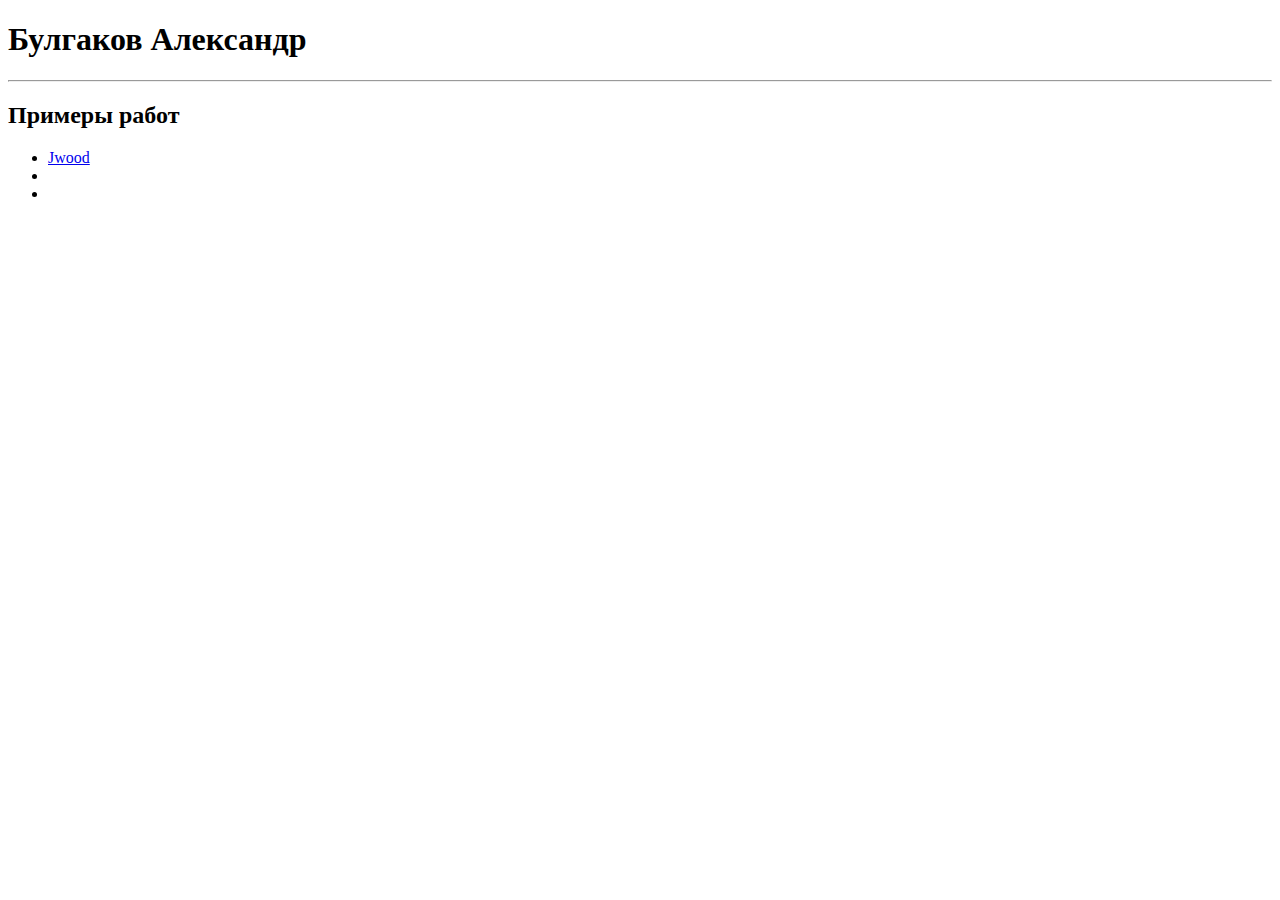
==== index.html @ 84c462d0 "add portfolio" ====
<!DOCTYPE html>
<html lang="en">
<head>
  <meta charset="UTF-8">
  <title>Булгаков Александр</title>
</head>
<body>
  <h1>Булгаков Александр</h1>
  <hr>
  <h2>Примеры работ</h2>
  <ul>
    <li><a href="portfolio/jwood/index.html">Jwood</a></li>
    <li><a href="#"></a></li>
    <li><a href="#"></a></li>
  </ul>
</body>
</html>
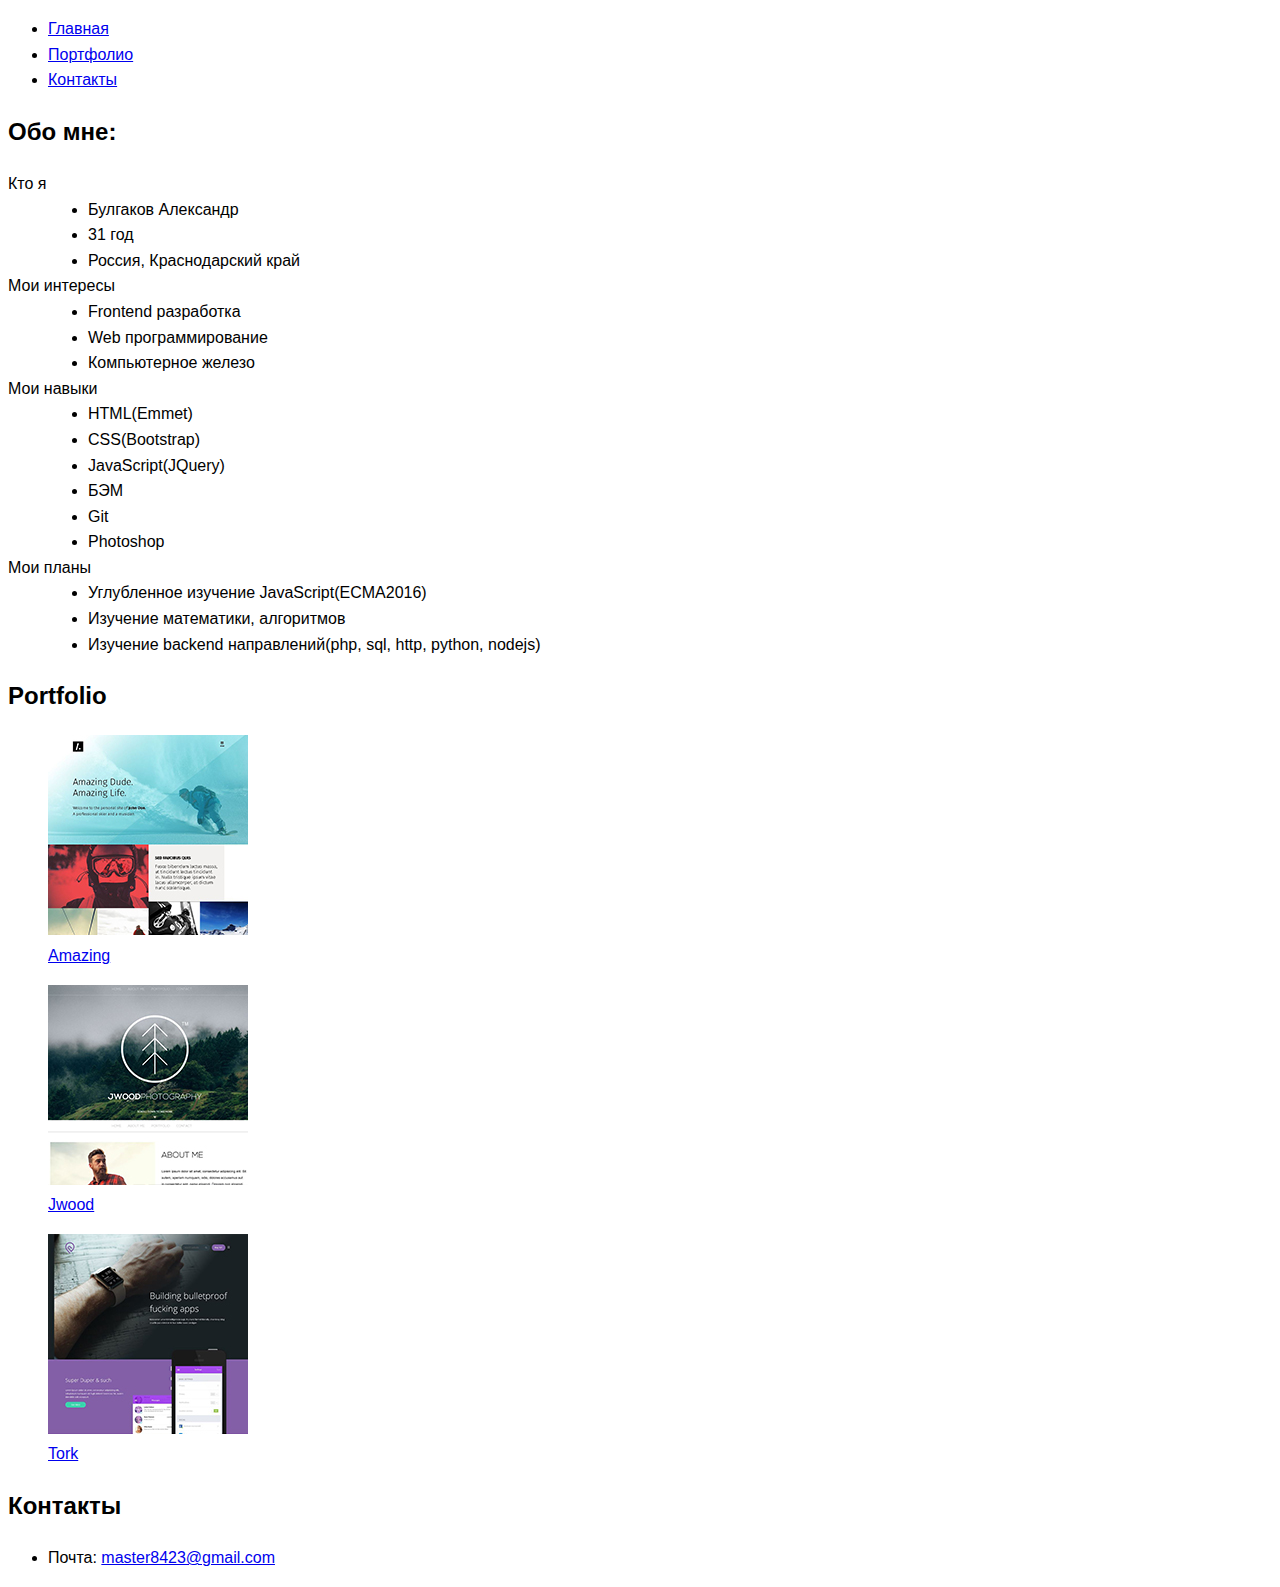
==== commit 7f11301b: "update" ====
--- a/index.html
+++ b/index.html
@@ -1,17 +1,162 @@
 <!DOCTYPE html>
-<html lang="en">
+<html>
+
 <head>
-  <meta charset="UTF-8">
-  <title>Булгаков Александр</title>
+
+	<meta charset="utf-8">
+
+	<title>Title</title>
+	<meta name="description" content="">
+
+	<meta http-equiv="X-UA-Compatible" content="IE=edge">
+	<meta name="viewport" content="width=device-width, initial-scale=1, maximum-scale=1">
+
+	<!-- Template Basic Images Start -->
+	<meta property="og:image" content="path/to/image.jpg">
+	<link rel="shortcut icon" href="img/favicon/favicon.ico" type="image/x-icon">
+	<link rel="apple-touch-icon" href="img/favicon/apple-touch-icon.png">
+	<link rel="apple-touch-icon" sizes="72x72" href="img/favicon/apple-touch-icon-72x72.png">
+	<link rel="apple-touch-icon" sizes="114x114" href="img/favicon/apple-touch-icon-114x114.png">
+	<!-- Template Basic Images End -->
+
+	<!-- Bootstrap (latest) Grid Styles Only -->
+	<!-- if you are using bootstrap sass mixins you can remove this code -->
+
+	<!-- Header CSS (first screen styles from header.min.css) - inserted in the build of the project -->
+	<style>::-webkit-input-placeholder{color:#666;opacity:1}:-moz-placeholder{color:#666;opacity:1}::-moz-placeholder{color:#666;opacity:1}:-ms-input-placeholder{color:#666;opacity:1}body input:focus:required:invalid,body input:required:valid,body textarea:focus:required:invalid,body textarea:required:valid{color:#666}body{font-size:16px;min-width:320px;position:relative;line-height:1.6;font-family:Verdana,sans-serif;overflow-x:hidden}</style>
+
+	<!-- Load CSS, CSS Localstorage & WebFonts Main Function -->
+	<script>!function(e){"use strict";function t(e,t,n){e.addEventListener?e.addEventListener(t,n,!1):e.attachEvent&&e.attachEvent("on"+t,n)};function n(t,n){return e.localStorage&&localStorage[t+"_content"]&&localStorage[t+"_file"]===n};function a(t,a){if(e.localStorage&&e.XMLHttpRequest)n(t,a)?o(localStorage[t+"_content"]):l(t,a);else{var s=r.createElement("link");s.href=a,s.id=t,s.rel="stylesheet",s.type="text/css",r.getElementsByTagName("head")[0].appendChild(s),r.cookie=t}}function l(e,t){var n=new XMLHttpRequest;n.open("GET",t,!0),n.onreadystatechange=function(){4===n.readyState&&200===n.status&&(o(n.responseText),localStorage[e+"_content"]=n.responseText,localStorage[e+"_file"]=t)},n.send()}function o(e){var t=r.createElement("style");t.setAttribute("type","text/css"),r.getElementsByTagName("head")[0].appendChild(t),t.styleSheet?t.styleSheet.cssText=e:t.innerHTML=e}var r=e.document;e.loadCSS=function(e,t,n){var a,l=r.createElement("link");if(t)a=t;else{var o;o=r.querySelectorAll?r.querySelectorAll("style,link[rel=stylesheet],script"):(r.body||r.getElementsByTagName("head")[0]).childNodes,a=o[o.length-1]}var s=r.styleSheets;l.rel="stylesheet",l.href=e,l.media="only x",a.parentNode.insertBefore(l,t?a:a.nextSibling);var c=function(e){for(var t=l.href,n=s.length;n--;)if(s[n].href===t)return e();setTimeout(function(){c(e)})};return l.onloadcssdefined=c,c(function(){l.media=n||"all"}),l},e.loadLocalStorageCSS=function(l,o){n(l,o)||r.cookie.indexOf(l)>-1?a(l,o):t(e,"load",function(){a(l,o)})}}(this);</script>
+
+	<!-- Load Fonts CSS Start -->
+	<script>
+		loadCSS( "css/fonts.min.css?ver=1.0.0", false, "all" ); // Loading fonts, if the site is located in a subfolder
+		// loadLocalStorageCSS( "webfonts", "css/fonts.min.css?ver=1.0.0" ); // Loading fonts, if the site is at the root
+	</script>
+	<!-- Load Fonts CSS End -->
+
+	<!-- Load Custom CSS Start -->
+	
+	
+	<script>loadCSS( "css/main.min.css?ver=1.0.0", false, "all" );</script>
+	<!-- Load Custom CSS End -->
+
+	<!-- Load Custom CSS Compiled without JS Start -->
+	<noscript>
+		<link rel="stylesheet" href="css/fonts.min.css">
+		<link rel="stylesheet" href="css/main.min.css">
+	</noscript>
+	<!-- Load Custom CSS Compiled without JS End -->
+
+	<!-- Custom Browsers Color Start -->
+	<!-- Chrome, Firefox OS and Opera -->
+	<meta name="theme-color" content="#000">
+	<!-- Windows Phone -->
+	<meta name="msapplication-navbutton-color" content="#000">
+	<!-- iOS Safari -->
+	<meta name="apple-mobile-web-app-status-bar-style" content="#000">
+	<!-- Custom Browsers Color End -->
+
 </head>
+
 <body>
-  <h1>Булгаков Александр</h1>
-  <hr>
-  <h2>Примеры работ</h2>
-  <ul>
-    <li><a href="portfolio/jwood/index.html">Jwood</a></li>
-    <li><a href="#"></a></li>
-    <li><a href="#"></a></li>
-  </ul>
+
+	<!-- Custom HTML -->
+	<header class="header">
+		<nav class="menu">
+			<ul>
+				<li><a href="#">Главная</a></li>
+				<li><a href="#">Портфолио</a></li>
+				<li><a href="#">Контакты</a></li>
+			</ul>
+		</nav>
+	</header>
+
+	<section class="about">
+		<h2>Обо мне:</h2>
+		<dl>
+			<dt>Кто я</dt>
+			<dd>
+				<ul>
+					<li>Булгаков Александр</li>
+					<li>31 год</li>
+					<li>Россия, Краснодарский край</li>
+				</ul>
+			</dd>
+
+			<dt>Мои интересы</dt>
+			<dd>
+				<ul>
+					<li>Frontend разработка</li>
+					<li>Web программирование</li>
+					<li>Компьютерное железо</li>
+				</ul>
+			</dd>
+
+			<dt>Мои навыки</dt>
+			<dd>
+				<ul>
+					<li>HTML(Emmet)</li>
+					<li>CSS(Bootstrap)</li>
+					<li>JavaScript(JQuery)</li>
+					<li>БЭМ</li>
+					<li>Git</li>
+					<li>Photoshop</li>
+				</ul>
+			</dd>
+
+			<dt>Мои планы</dt>
+			<dd>
+				<ul>
+					<li>Углубленное изучение JavaScript(ECMA2016)</li>
+					<li>Изучение математики, алгоритмов</li>
+					<li>Изучение backend направлений(php, sql, http, python, nodejs)</li>
+				</ul>
+			</dd>
+		</dl>
+	</section>
+
+	<section class="portfolio">
+		<h2>Portfolio</h2>
+		<div class="portfolio__items">
+
+				<a href="portfolio/amazing/index.html" class="portfolio__item" target="_blank">
+				<figure>
+					<img src="img/macket-img/amazing.jpg" alt="">
+					<figcaption>Amazing</figcaption>
+				</figure>
+				</a>
+	
+				<a href="portfolio/jwood/index.html" class="portfolio__item" target="_blank">
+					<figure>
+						<img src="img/macket-img/jwood.jpg" alt="">
+						<figcaption>Jwood</figcaption>
+					</figure>
+				</a>
+	
+				<a href="portfolio/tork/index.html" class="portfolio__item" target="_blank">
+					<figure>
+						<img src="img/macket-img/tork.jpg" alt="">
+						<figcaption>Tork</figcaption>
+					</figure>
+				</a>
+		</div>
+	</section>
+
+	<section class="contacts">
+		<h2>Контакты</h2>
+		<ul>
+			<li>Почта: <a href="mailto:master8423@gmail.com">master8423@gmail.com</a></li>
+		</ul>
+	</section>
+
+	<!-- Optimized loading JS Start -->
+	<script>var scr = {"scripts":[
+		{"src" : "js/libs.min.js", "async" : false},
+		{"src" : "js/common.js", "async" : false}
+		]};!function(t,n,r){"use strict";var c=function(t){if("[object Array]"!==Object.prototype.toString.call(t))return!1;for(var r=0;r<t.length;r++){var c=n.createElement("script"),e=t[r];c.src=e.src,c.async=e.async,n.body.appendChild(c)}return!0};t.addEventListener?t.addEventListener("load",function(){c(r.scripts);},!1):t.attachEvent?t.attachEvent("onload",function(){c(r.scripts)}):t.onload=function(){c(r.scripts)}}(window,document,scr);
+	</script>
+	<!-- Optimized loading JS End -->
+
 </body>
-</html>+</html>
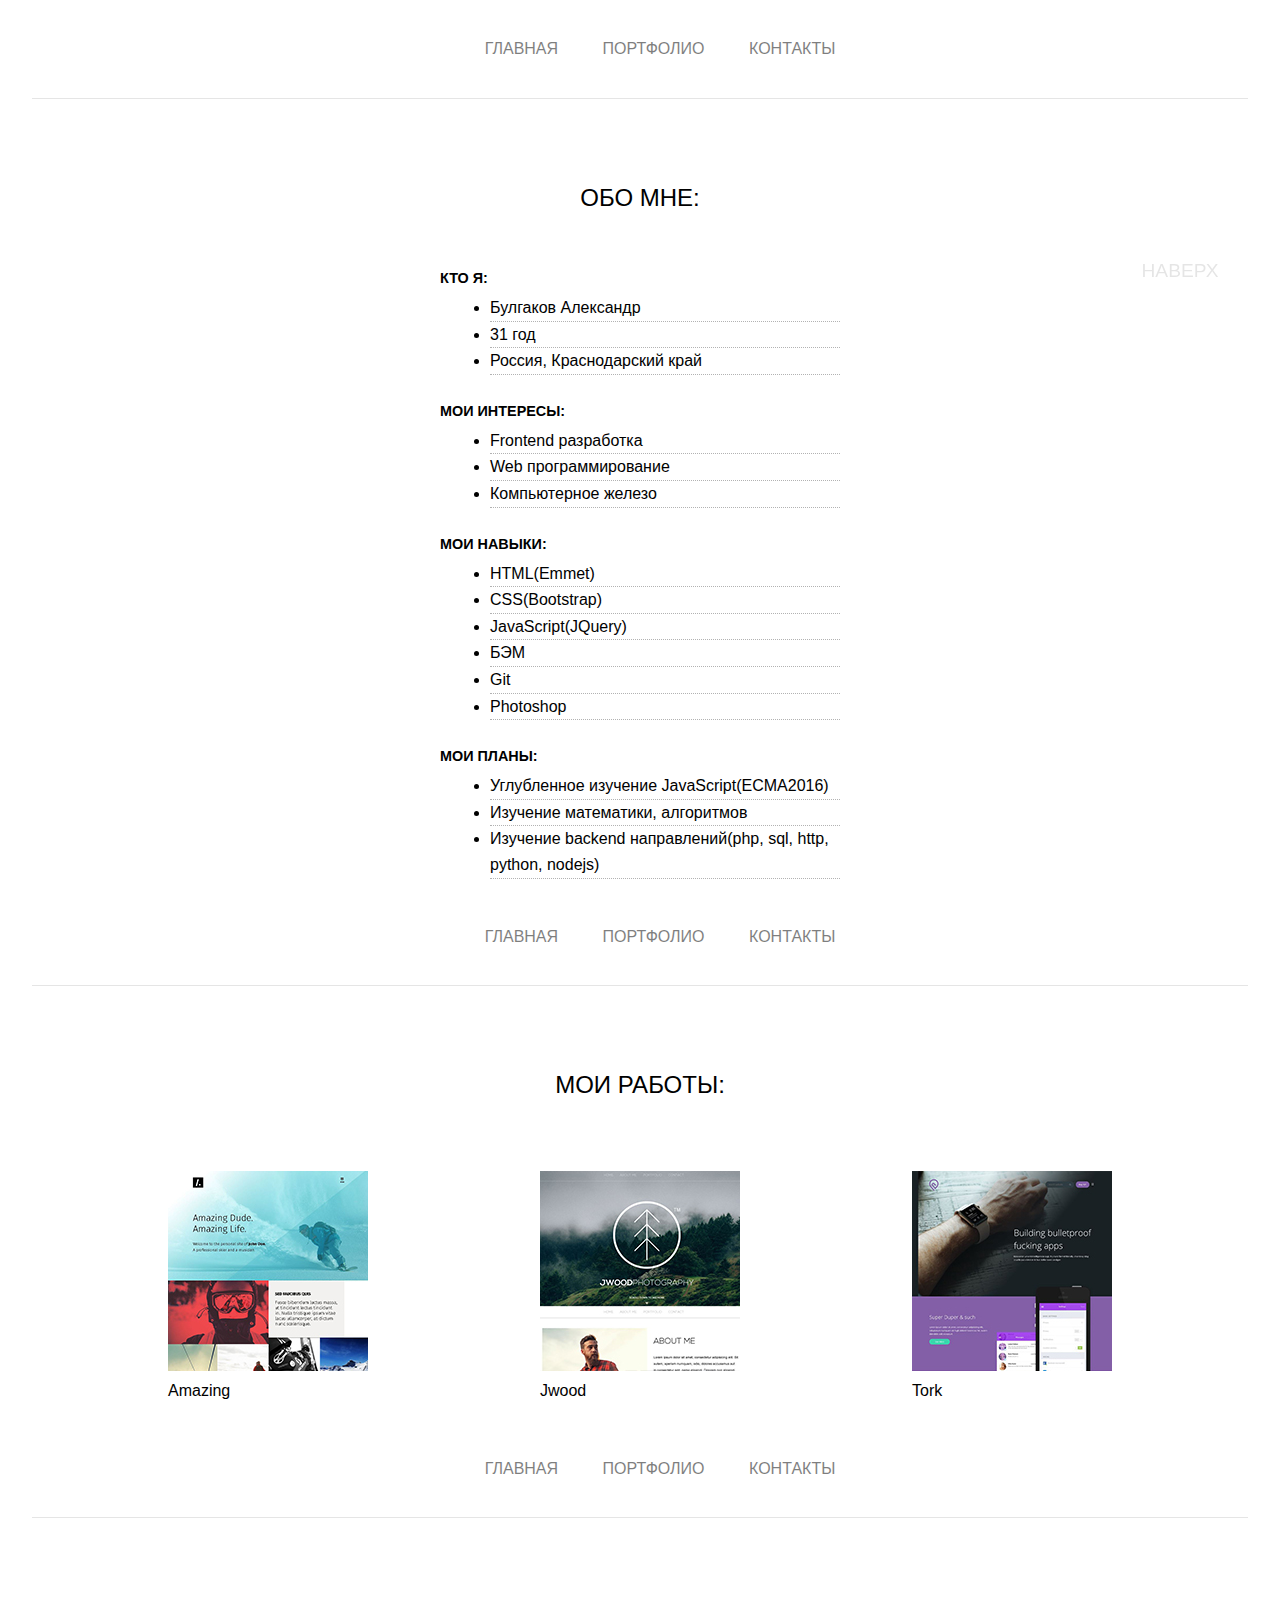
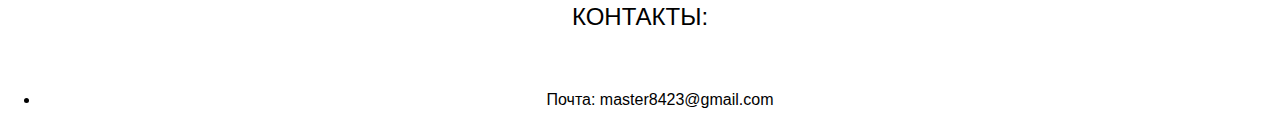
==== commit 75b13cf6: "add style" ====
--- a/index.html
+++ b/index.html
@@ -23,7 +23,7 @@
 	<!-- if you are using bootstrap sass mixins you can remove this code -->
 
 	<!-- Header CSS (first screen styles from header.min.css) - inserted in the build of the project -->
-	<style>::-webkit-input-placeholder{color:#666;opacity:1}:-moz-placeholder{color:#666;opacity:1}::-moz-placeholder{color:#666;opacity:1}:-ms-input-placeholder{color:#666;opacity:1}body input:focus:required:invalid,body input:required:valid,body textarea:focus:required:invalid,body textarea:required:valid{color:#666}body{font-size:16px;min-width:320px;position:relative;line-height:1.6;font-family:Verdana,sans-serif;overflow-x:hidden}</style>
+	<style>.about h2,.menu{text-align:center}.about dt,.about h2,.menu a{text-transform:uppercase}::-webkit-input-placeholder{color:#666;opacity:1}:-moz-placeholder{color:#666;opacity:1}::-moz-placeholder{color:#666;opacity:1}:-ms-input-placeholder{color:#666;opacity:1}body input:focus:required:invalid,body input:required:valid,body textarea:focus:required:invalid,body textarea:required:valid{color:#666}*{-webkit-box-sizing:border-box;box-sizing:border-box;-webkit-transition-duration:.2s;transition-duration:.2s}body{font-size:16px;min-width:320px;position:relative;line-height:1.6;font-family:Verdana,sans-serif;overflow-x:hidden;list-style-type:none;padding:0;margin:0}a{text-decoration:none;color:#000}.menu{border-bottom:1px solid rgba(0,0,0,.1);width:95%;margin:0 auto 80px}.menu li{display:inline-block;margin:0 20px}.menu a{display:block;padding:20px 0;opacity:.5}.menu a:hover{opacity:1}.about h2{font-size:1.5em;font-weight:100;margin-bottom:50px}.about dl{min-width:200px;max-width:400px;margin:auto}.about dt{font-weight:700;font-size:.9em;margin-bottom:5px}.about dt:after{content:":"}.about dd{margin-left:10px;margin-bottom:25px}.about li{border-bottom:1px dotted rgba(0,0,0,.3)}</style>
 
 	<!-- Load CSS, CSS Localstorage & WebFonts Main Function -->
 	<script>!function(e){"use strict";function t(e,t,n){e.addEventListener?e.addEventListener(t,n,!1):e.attachEvent&&e.attachEvent("on"+t,n)};function n(t,n){return e.localStorage&&localStorage[t+"_content"]&&localStorage[t+"_file"]===n};function a(t,a){if(e.localStorage&&e.XMLHttpRequest)n(t,a)?o(localStorage[t+"_content"]):l(t,a);else{var s=r.createElement("link");s.href=a,s.id=t,s.rel="stylesheet",s.type="text/css",r.getElementsByTagName("head")[0].appendChild(s),r.cookie=t}}function l(e,t){var n=new XMLHttpRequest;n.open("GET",t,!0),n.onreadystatechange=function(){4===n.readyState&&200===n.status&&(o(n.responseText),localStorage[e+"_content"]=n.responseText,localStorage[e+"_file"]=t)},n.send()}function o(e){var t=r.createElement("style");t.setAttribute("type","text/css"),r.getElementsByTagName("head")[0].appendChild(t),t.styleSheet?t.styleSheet.cssText=e:t.innerHTML=e}var r=e.document;e.loadCSS=function(e,t,n){var a,l=r.createElement("link");if(t)a=t;else{var o;o=r.querySelectorAll?r.querySelectorAll("style,link[rel=stylesheet],script"):(r.body||r.getElementsByTagName("head")[0]).childNodes,a=o[o.length-1]}var s=r.styleSheets;l.rel="stylesheet",l.href=e,l.media="only x",a.parentNode.insertBefore(l,t?a:a.nextSibling);var c=function(e){for(var t=l.href,n=s.length;n--;)if(s[n].href===t)return e();setTimeout(function(){c(e)})};return l.onloadcssdefined=c,c(function(){l.media=n||"all"}),l},e.loadLocalStorageCSS=function(l,o){n(l,o)||r.cookie.indexOf(l)>-1?a(l,o):t(e,"load",function(){a(l,o)})}}(this);</script>
@@ -62,12 +62,12 @@
 <body>
 
 	<!-- Custom HTML -->
-	<header class="header">
+	<header class="header" id="main">
 		<nav class="menu">
 			<ul>
-				<li><a href="#">Главная</a></li>
-				<li><a href="#">Портфолио</a></li>
-				<li><a href="#">Контакты</a></li>
+				<li><a href="#main">Главная</a></li>
+				<li><a href="#portfolio">Портфолио</a></li>
+				<li><a href="#contacts">Контакты</a></li>
 			</ul>
 		</nav>
 	</header>
@@ -116,8 +116,16 @@
 		</dl>
 	</section>
 
+	<nav class="menu" id="portfolio">
+			<ul>
+				<li><a href="#main">Главная</a></li>
+				<li><a href="#portfolio">Портфолио</a></li>
+				<li><a href="#contacts">Контакты</a></li>
+			</ul>
+		</nav>
+
 	<section class="portfolio">
-		<h2>Portfolio</h2>
+		<h2>Мои работы:</h2>
 		<div class="portfolio__items">
 
 				<a href="portfolio/amazing/index.html" class="portfolio__item" target="_blank">
@@ -143,13 +151,24 @@
 		</div>
 	</section>
 
-	<section class="contacts">
-		<h2>Контакты</h2>
+	<nav class="menu" id="contacts">
+			<ul>
+				<li><a href="#main">Главная</a></li>
+				<li><a href="#portfolio">Портфолио</a></li>
+				<li><a href="#contacts">Контакты</a></li>
+			</ul>
+		</nav>
+
+	<section class="contacts" >
+		<h2>Контакты:</h2>
 		<ul>
 			<li>Почта: <a href="mailto:master8423@gmail.com">master8423@gmail.com</a></li>
 		</ul>
 	</section>
 
+	<a class="top" href="#main">Наверх</a>
+
+	
 	<!-- Optimized loading JS Start -->
 	<script>var scr = {"scripts":[
 		{"src" : "js/libs.min.js", "async" : false},
--- a/css/main.min.css
+++ b/css/main.min.css
@@ -0,0 +1 @@
+.contacts h2,.portfolio h2{font-size:1.5em;font-weight:100}.contacts h2,.portfolio h2,.top{text-align:center;text-transform:uppercase}.portfolio h2{margin-bottom:50px}.portfolio__items{max-width:80%;margin:auto;display:-webkit-box;display:-webkit-flex;display:-ms-flexbox;display:flex;-webkit-box-pack:justify;-webkit-justify-content:space-between;-ms-flex-pack:justify;justify-content:space-between}.portfolio__item,.top{display:block}.contacts{text-align:center}.contacts h2{margin-bottom:50px}.top{position:fixed;right:0;top:0;bottom:0;width:200px;padding-top:20%;font-size:1.2em;opacity:.1}.top:hover{opacity:1;background-color:rgba(153,153,153,.1)}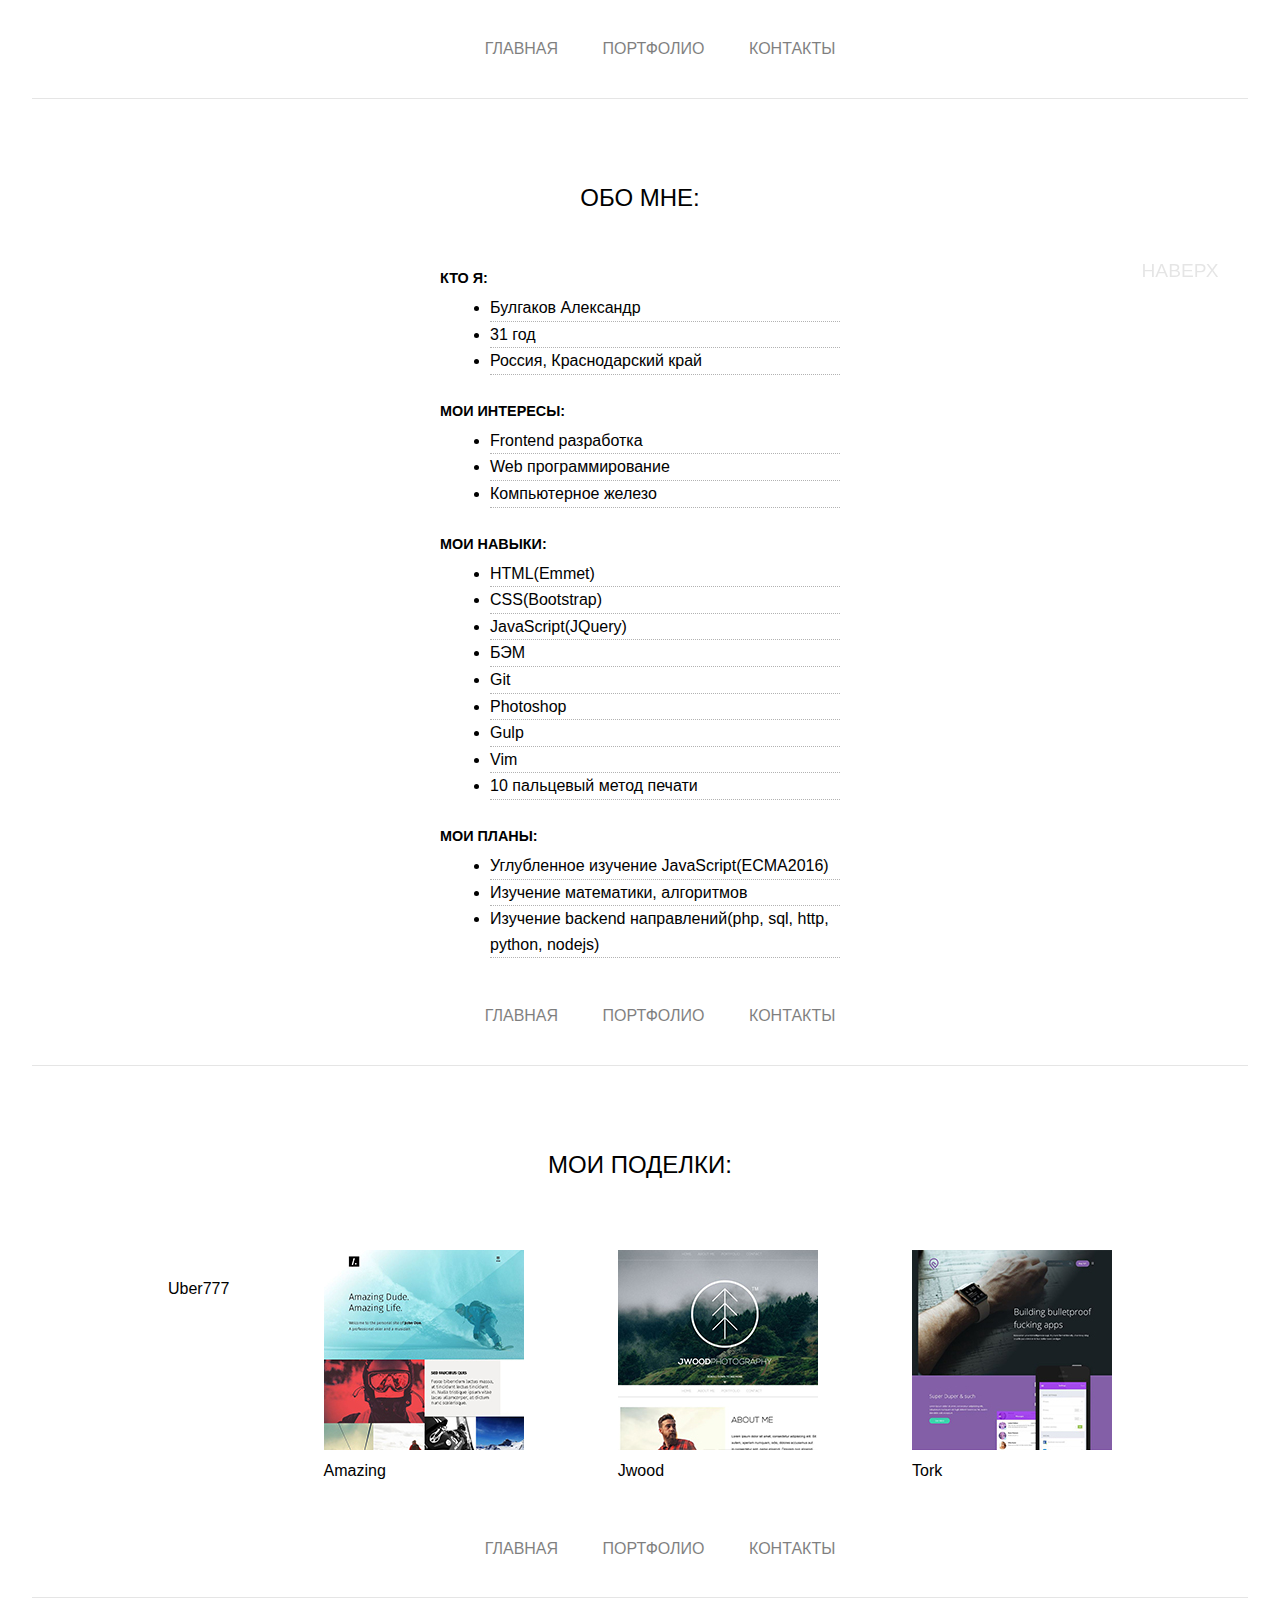
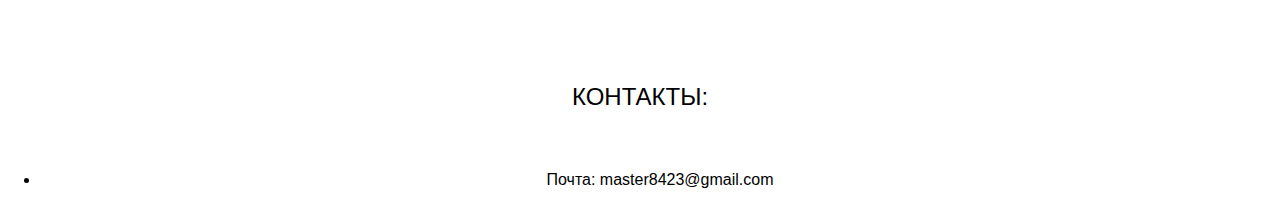
==== commit e954e095: "add new theme uber777" ====
--- a/index.html
+++ b/index.html
@@ -102,6 +102,9 @@
 					<li>БЭМ</li>
 					<li>Git</li>
 					<li>Photoshop</li>
+          <li>Gulp</li>
+          <li>Vim</li>
+          <li>10 пальцевый метод печати</li>
 				</ul>
 			</dd>
 
@@ -125,8 +128,16 @@
 		</nav>
 
 	<section class="portfolio">
-		<h2>Мои работы:</h2>
+		<h2>Мои поделки:</h2>
 		<div class="portfolio__items">
+
+				<a href="portfolio/uber777/index.html" class="portfolio__item" target="_blank">
+				<figure>
+					<img src="img/macket-img/uber777.jpg" alt="">
+					<figcaption>Uber777</figcaption>
+				</figure>
+				</a>
+	
 
 				<a href="portfolio/amazing/index.html" class="portfolio__item" target="_blank">
 				<figure>
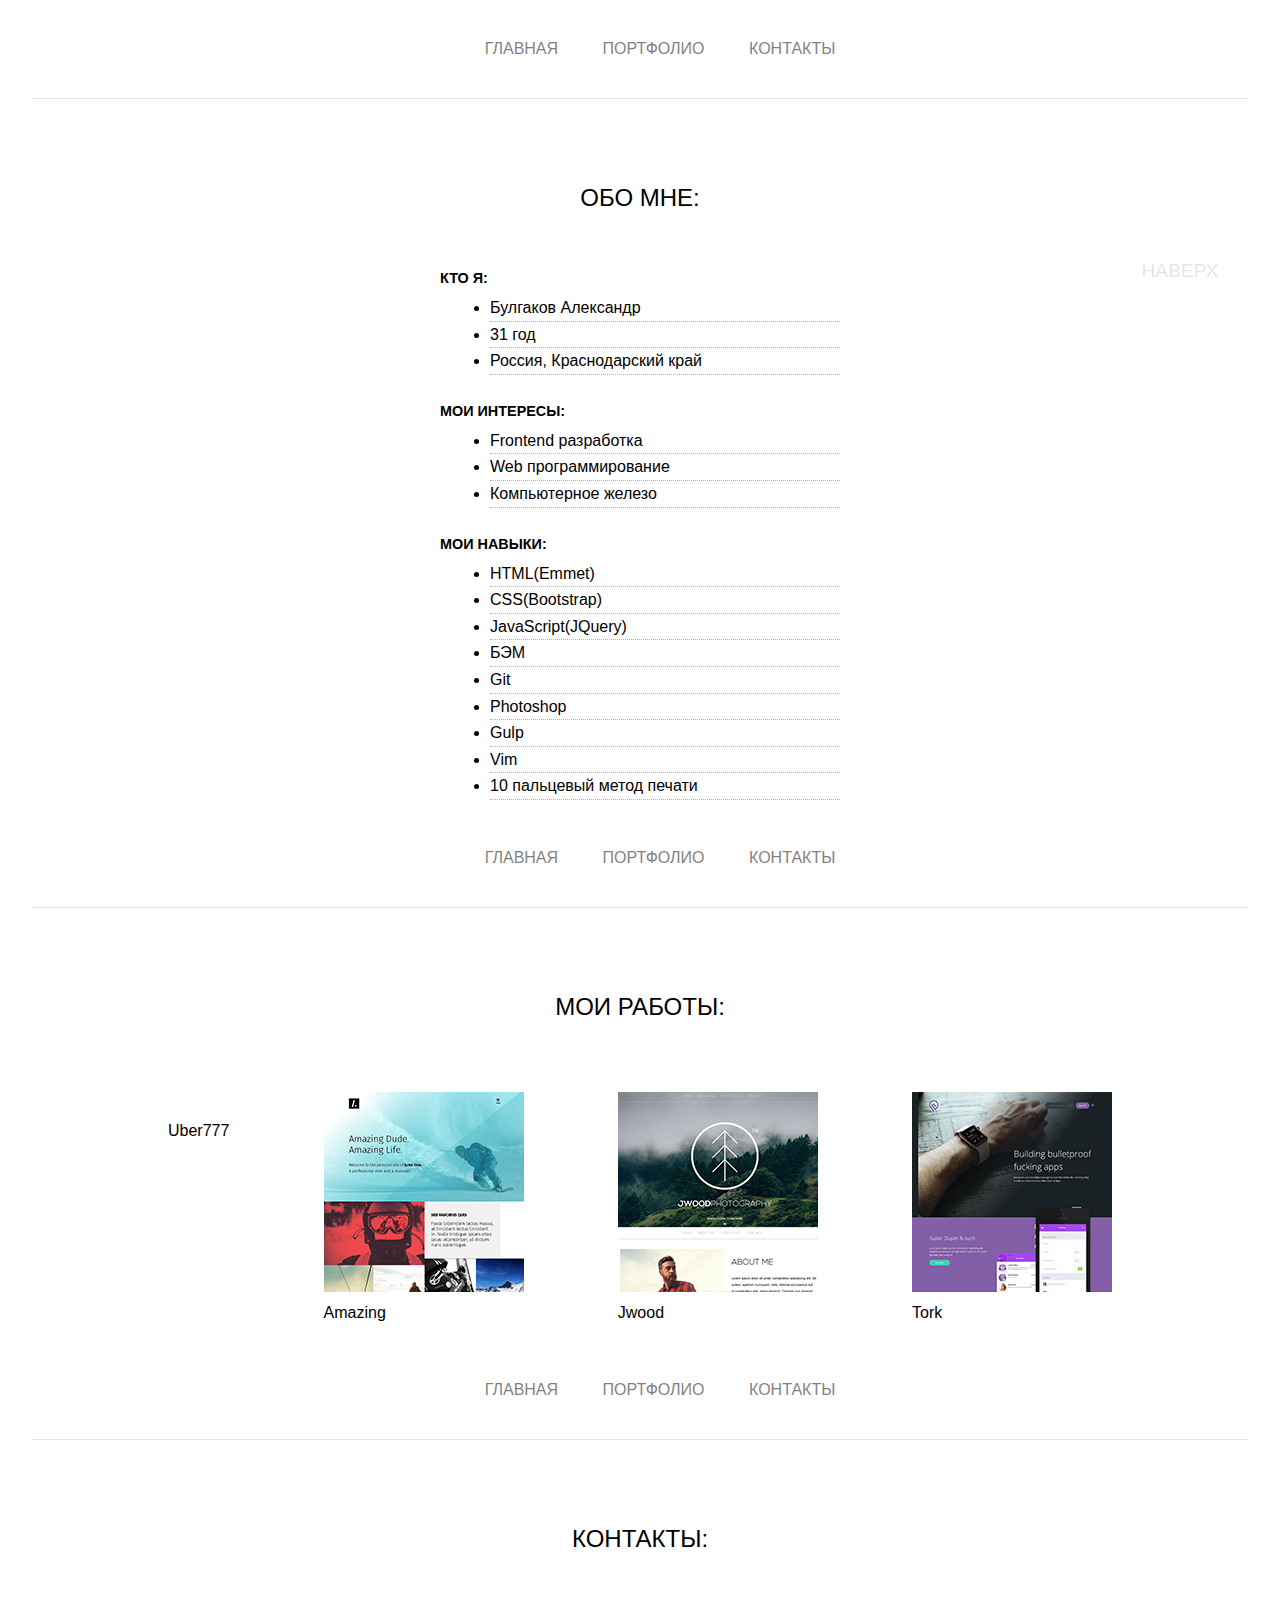
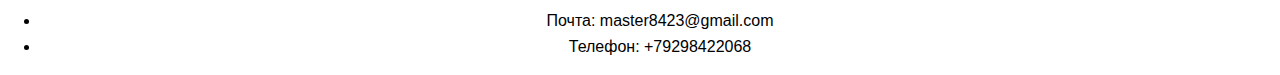
==== commit 0034a04d: "edit link to uber777" ====
--- a/index.html
+++ b/index.html
@@ -107,15 +107,7 @@
           <li>10 пальцевый метод печати</li>
 				</ul>
 			</dd>
-
-			<dt>Мои планы</dt>
-			<dd>
-				<ul>
-					<li>Углубленное изучение JavaScript(ECMA2016)</li>
-					<li>Изучение математики, алгоритмов</li>
-					<li>Изучение backend направлений(php, sql, http, python, nodejs)</li>
-				</ul>
-			</dd>
+			
 		</dl>
 	</section>
 
@@ -128,10 +120,10 @@
 		</nav>
 
 	<section class="portfolio">
-		<h2>Мои поделки:</h2>
+		<h2>Мои работы:</h2>
 		<div class="portfolio__items">
 
-				<a href="portfolio/uber777/index.html" class="portfolio__item" target="_blank">
+				<a href="portfolio/uber777/" class="portfolio__item" target="_blank">
 				<figure>
 					<img src="img/macket-img/uber777.jpg" alt="">
 					<figcaption>Uber777</figcaption>
@@ -174,6 +166,7 @@
 		<h2>Контакты:</h2>
 		<ul>
 			<li>Почта: <a href="mailto:master8423@gmail.com">master8423@gmail.com</a></li>
+			<li>Телефон: <a href="tel:+79298422068">+79298422068</a></li>
 		</ul>
 	</section>
 
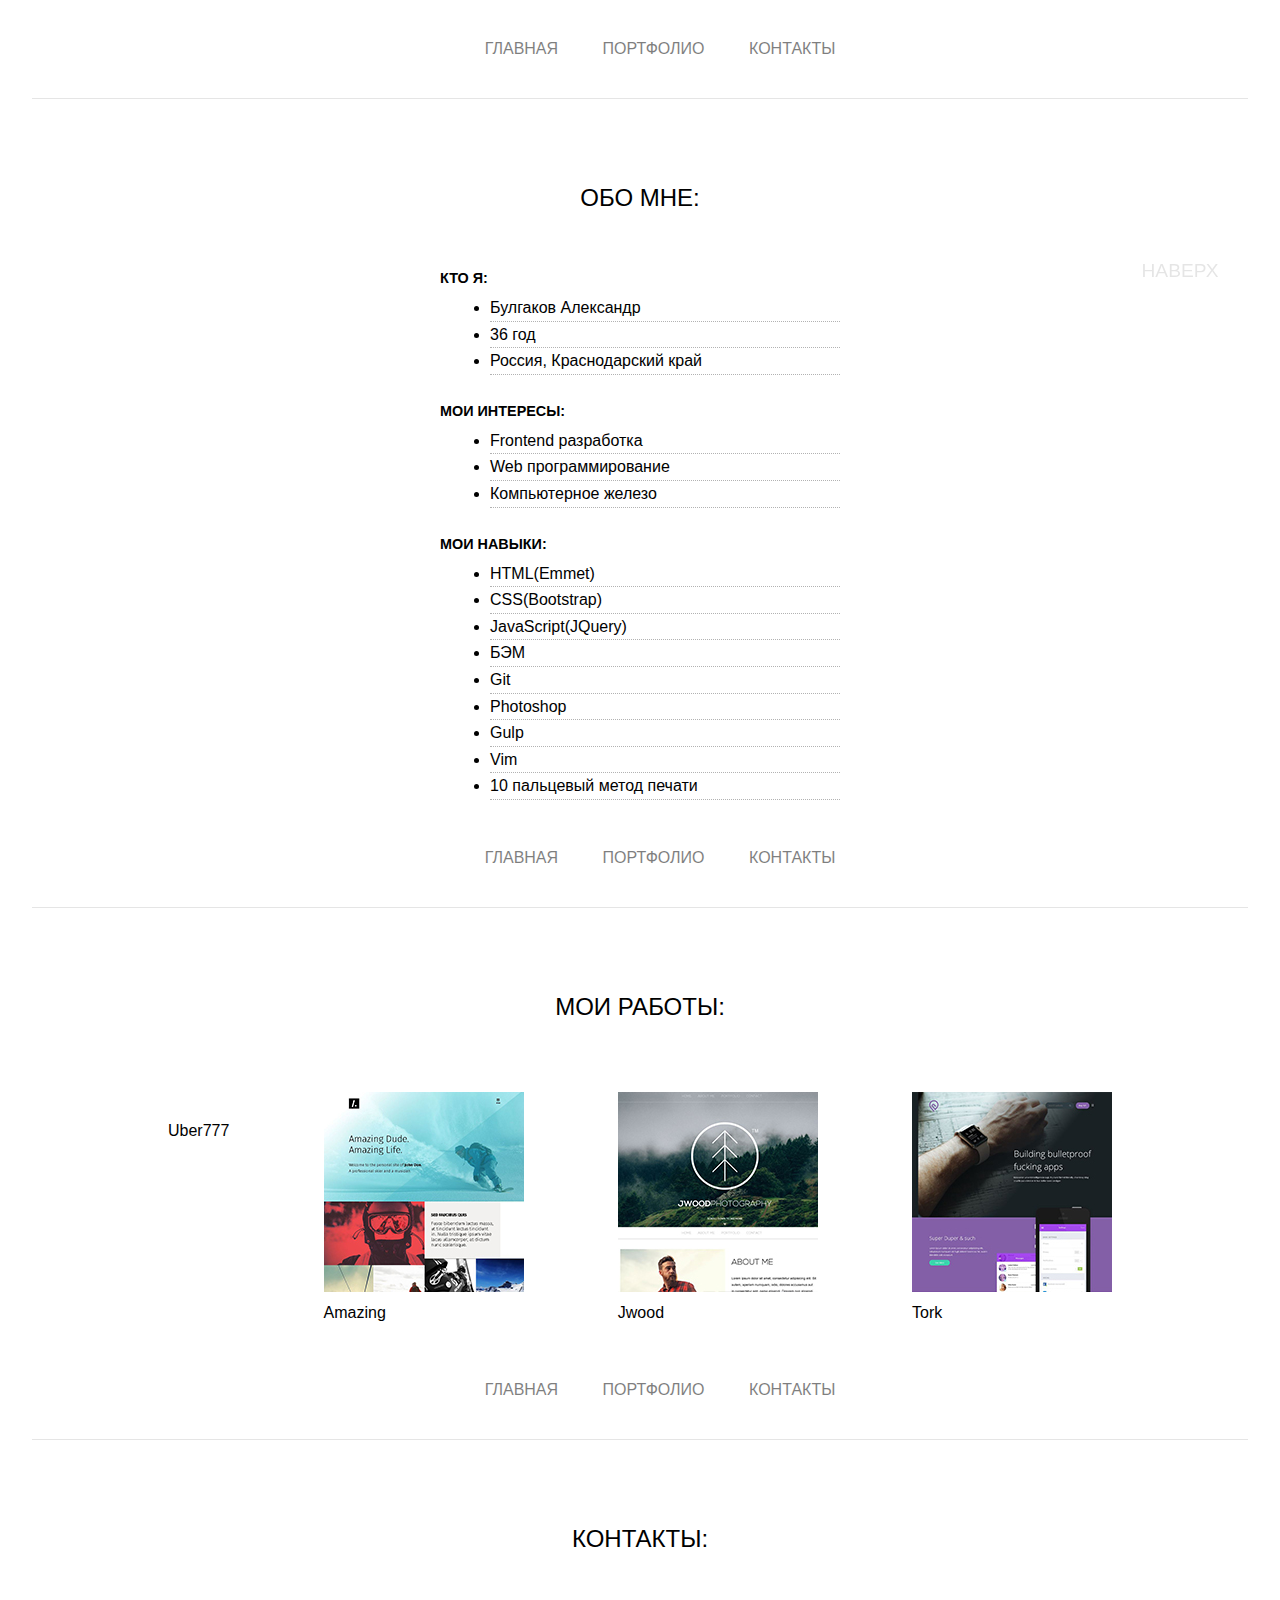
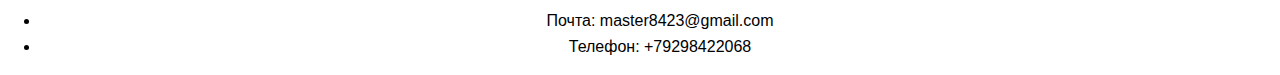
==== commit 2f2b92bd: "change age" ====
--- a/index.html
+++ b/index.html
@@ -79,7 +79,7 @@
 			<dd>
 				<ul>
 					<li>Булгаков Александр</li>
-					<li>31 год</li>
+					<li>36 год</li>
 					<li>Россия, Краснодарский край</li>
 				</ul>
 			</dd>
